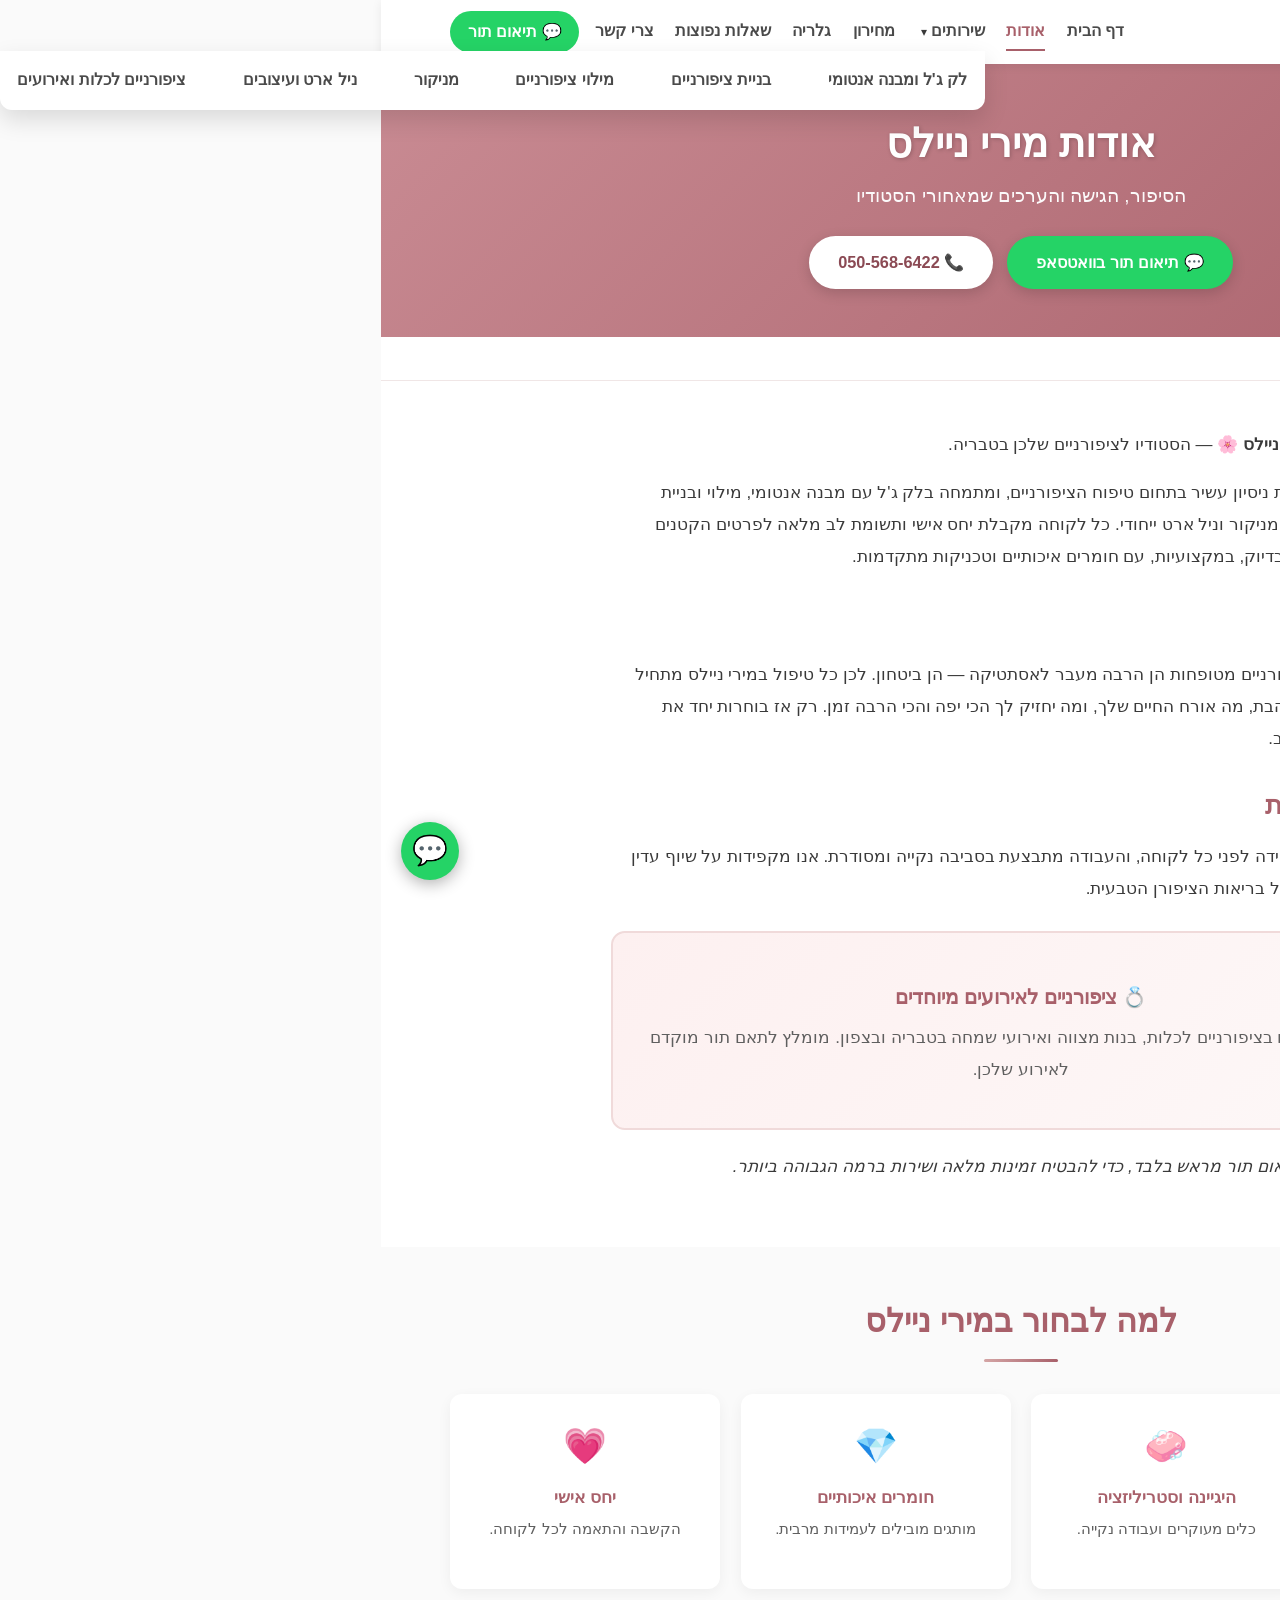
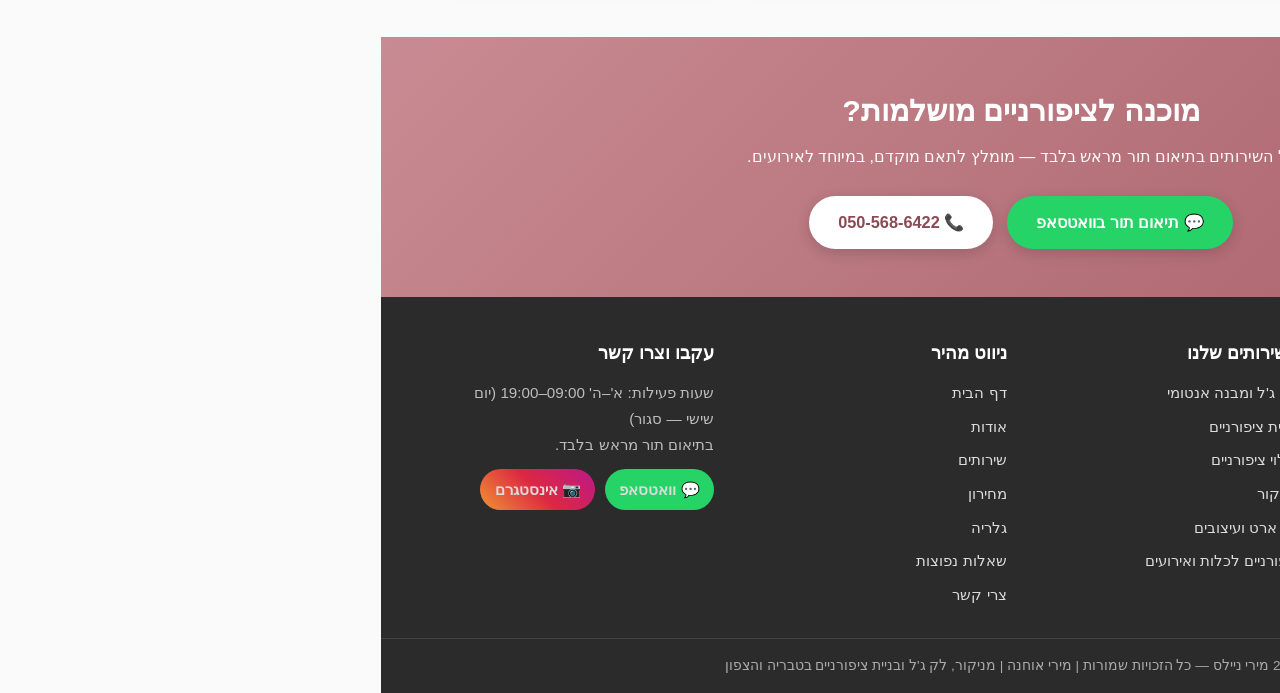
==== about.html @ bfaf3ebf "אתר רב-עמודי: SEO לטבריה והצפון, מחירון מעודכן, תפריט נפתח ושיפורי מובייל" ====
<!DOCTYPE html>
<html lang="he" dir="rtl">
<head>
<meta charset="UTF-8">
<meta name="viewport" content="width=device-width, initial-scale=1.0">
<meta name="theme-color" content="#a8606a">
<title>אודות מירי ניילס | סטודיו לציפורניים בטבריה — מירי אוחנה</title>
<meta name="description" content="הכירו את מירי אוחנה ואת סטודיו מירי ניילס בטבריה. ניסיון עשיר בלק ג'ל, מבנה אנטומי, בניית ציפורניים וניל ארט. יחס אישי, היגיינה מלאה וחומרים איכותיים.">
<meta name="keywords" content="אודות מירי ניילס, מירי אוחנה, סטודיו ציפורניים טבריה, מניקוריסטית טבריה, לק ג'ל טבריה">
<meta name="author" content="מירי אוחנה - מירי ניילס">
<meta name="robots" content="index, follow, max-image-preview:large">
<meta name="geo.region" content="IL-Z">
<meta name="geo.placename" content="טבריה">
<meta name="geo.position" content="32.7940;35.5315">
<meta name="ICBM" content="32.7940, 35.5315">
<link rel="canonical" href="https://www.miri-nails.co.il/about.html">
<meta property="og:type" content="website">
<meta property="og:locale" content="he_IL">
<meta property="og:site_name" content="מירי ניילס">
<meta property="og:url" content="https://www.miri-nails.co.il/about.html">
<meta property="og:title" content="אודות מירי ניילס | סטודיו לציפורניים בטבריה — מירי אוחנה">
<meta property="og:description" content="הכירו את מירי אוחנה ואת סטודיו מירי ניילס בטבריה. ניסיון עשיר בלק ג'ל, מבנה אנטומי, בניית ציפורניים וניל ארט.">
<meta property="og:image" content="https://www.miri-nails.co.il/11__1_.jpeg">
<meta name="twitter:card" content="summary_large_image">
<meta name="twitter:title" content="אודות מירי ניילס | סטודיו לציפורניים בטבריה">
<meta name="twitter:description" content="הכירו את מירי אוחנה ואת סטודיו מירי ניילס בטבריה.">
<meta name="twitter:image" content="https://www.miri-nails.co.il/11__1_.jpeg">
<link rel="preconnect" href="https://www.googletagmanager.com">
<link rel="stylesheet" href="style.css">
<script type="application/ld+json">
{
  "@context": "https://schema.org",
  "@type": "NailSalon",
  "@id": "https://www.miri-nails.co.il/#business",
  "name": "מירי ניילס",
  "image": "https://www.miri-nails.co.il/11__1_.jpeg",
  "description": "סטודיו לציפורניים בטבריה — מניקור, לק ג'ל עם מבנה אנטומי, מילוי ובניית ציפורניים בטיפס ג'ל וניל ארט.",
  "url": "https://www.miri-nails.co.il/",
  "telephone": "+972-50-568-6422",
  "address": {"@type": "PostalAddress", "streetAddress": "רחוב אחד העם", "addressLocality": "טבריה", "addressRegion": "מחוז הצפון", "addressCountry": "IL"},
  "sameAs": ["https://www.instagram.com/miri_ohana5"],
  "founder": {"@type": "Person", "name": "מירי אוחנה"}
}
</script>
<script type="application/ld+json">
{
  "@context": "https://schema.org",
  "@type": "BreadcrumbList",
  "itemListElement": [
    {"@type": "ListItem", "position": 1, "name": "דף הבית", "item": "https://www.miri-nails.co.il/"},
    {"@type": "ListItem", "position": 2, "name": "אודות", "item": "https://www.miri-nails.co.il/about.html"}
  ]
}
</script>
<script>
window.addEventListener('load',function(){var s=document.createElement('script');s.src='https://www.googletagmanager.com/gtag/js?id=G-24V7088SF2';s.async=true;document.head.appendChild(s);s.onload=function(){window.dataLayer=window.dataLayer||[];function gtag(){dataLayer.push(arguments);}gtag('js',new Date());gtag('config','G-24V7088SF2');};});
</script>
</head>
<body>
<a href="#main" class="skip-link">דלגו לתוכן</a>
<div class="topbar">
  <div class="wrap">
    <a href="index.html" class="brand">💅 מירי ניילס</a>
    <button class="navtoggle" aria-label="פתחי תפריט" aria-expanded="false" onclick="toggleNav(this)">☰</button>
    <nav class="mainnav" aria-label="ניווט ראשי">
      <ul>
        <li><a href="index.html">דף הבית</a></li>
        <li><a href="about.html" class="active" aria-current="page">אודות</a></li>
        <li><a href="services.html">שירותים</a></li>
        <li><a href="pricing.html">מחירון</a></li>
        <li><a href="gallery.html">גלריה</a></li>
        <li><a href="faq.html">שאלות נפוצות</a></li>
        <li><a href="contact.html">צרי קשר</a></li>
      </ul>
    </nav>
    <a href="https://wa.me/972505686422?text=%D7%94%D7%99%D7%99%20%D7%9E%D7%99%D7%A8%D7%99%2C%20%D7%90%D7%A9%D7%9E%D7%97%20%D7%9C%D7%AA%D7%90%D7%9D%20%D7%AA%D7%95%D7%A8" target="_blank" rel="noopener" class="topcta">💬 תיאום תור</a>
  </div>
</div>
<header class="hero">
  <div class="wrap">
    <h1>אודות מירי ניילס</h1>
    <p class="hero-sub">הסיפור, הגישה והערכים שמאחורי הסטודיו</p>
    <div class="hero-cta">
      <a href="https://wa.me/972505686422?text=%D7%94%D7%99%D7%99%20%D7%9E%D7%99%D7%A8%D7%99%2C%20%D7%90%D7%A9%D7%9E%D7%97%20%D7%9C%D7%AA%D7%90%D7%9D%20%D7%AA%D7%95%D7%A8" target="_blank" rel="noopener" class="btn wa">💬 תיאום תור בוואטסאפ</a>
      <a href="tel:0505686422" class="btn light">📞 050-568-6422</a>
    </div>
  </div>
</header>
<nav class="breadcrumb" aria-label="מיקום בעמוד"><div class="wrap"><a href="index.html">דף הבית</a> <span class="sep">›</span> <span>אודות</span></div></nav>
<main id="main">
<section class="alt"><div class="wrap"><div class="prose">
  <p><strong>ברוכות הבאות למירי ניילס 🌸</strong> — הסטודיו לציפורניים שלכן בטבריה.</p>
  <p>מירי אוחנה היא בעלת ניסיון עשיר בתחום טיפוח הציפורניים, ומתמחה בלק ג'ל עם מבנה אנטומי, מילוי ובניית ציפורניים בטיפס ג'ל, מניקור וניל ארט ייחודי. כל לקוחה מקבלת יחס אישי ותשומת לב מלאה לפרטים הקטנים ביותר — תוך עבודה בדיוק, במקצועיות, עם חומרים איכותיים וטכניקות מתקדמות.</p>
  <h2>הגישה שלנו</h2>
  <p>אנחנו מאמינות שציפורניים מטופחות הן הרבה מעבר לאסתטיקה — הן ביטחון. לכן כל טיפול במירי ניילס מתחיל בהקשבה: מה את אוהבת, מה אורח החיים שלך, ומה יחזיק לך הכי יפה והכי הרבה זמן. רק אז בוחרות יחד את הצבע, האורך והעיצוב.</p>
  <h2>היגיינה ובטיחות</h2>
  <p>הכלים מעוקרים בקפידה לפני כל לקוחה, והעבודה מתבצעת בסביבה נקייה ומסודרת. אנו מקפידות על שיוף עדין וטכניקות ששומרות על בריאות הציפורן הטבעית.</p>
  <div class="highlight">
    <h3>💍 ציפורניים לאירועים מיוחדים</h3>
    <p>מירי מתמחה גם בציפורניים לכלות, בנות מצווה ואירועי שמחה בטבריה ובצפון. מומלץ לתאם תור מוקדם לאירוע שלכן.</p>
  </div>
  <p style="margin-top:1.3rem">⏰ <em>כל השירותים בתיאום תור מראש בלבד, כדי להבטיח זמינות מלאה ושירות ברמה הגבוהה ביותר.</em></p>
</div></div></section>
<section><div class="wrap"><div class="sec-head"><h2>למה לבחור במירי ניילס</h2></div>
  <div class="why-grid">
    <div class="why"><div class="ic">👑</div><h3>ניסיון ומקצועיות</h3><p>שנות ניסיון והתמחות במגוון טכניקות.</p></div>
    <div class="why"><div class="ic">🧼</div><h3>היגיינה וסטריליזציה</h3><p>כלים מעוקרים ועבודה נקייה.</p></div>
    <div class="why"><div class="ic">💎</div><h3>חומרים איכותיים</h3><p>מותגים מובילים לעמידות מרבית.</p></div>
    <div class="why"><div class="ic">💗</div><h3>יחס אישי</h3><p>הקשבה והתאמה לכל לקוחה.</p></div>
  </div>
</div></section>
<section class="band">
  <div class="wrap center">
    <h2>מוכנה לציפורניים מושלמות?</h2>
    <p>כל השירותים בתיאום תור מראש בלבד — מומלץ לתאם מוקדם, במיוחד לאירועים.</p>
    <div class="hero-cta">
      <a href="https://wa.me/972505686422?text=%D7%94%D7%99%D7%99%20%D7%9E%D7%99%D7%A8%D7%99%2C%20%D7%90%D7%A9%D7%9E%D7%97%20%D7%9C%D7%AA%D7%90%D7%9D%20%D7%AA%D7%95%D7%A8" target="_blank" rel="noopener" class="btn wa">💬 תיאום תור בוואטסאפ</a>
      <a href="tel:0505686422" class="btn light">📞 050-568-6422</a>
    </div>
  </div>
</section>
</main>
<footer>
  <div class="footer-grid">
    <div class="footer-col">
      <h3>מירי ניילס 💅</h3>
      <p>סטודיו לציפורניים בטבריה — לק ג'ל, בניית ציפורניים, מילוי, מניקור וניל ארט. יחס אישי וחומרים איכותיים, בטבריה והצפון.</p>
      <p class="footer-nap">📍 רחוב אחד העם, טבריה<br>📞 <a href="tel:0505686422">050-568-6422</a><br>✉️ <a href="mailto:miri.ohana77@gmail.com">miri.ohana77@gmail.com</a></p>
    </div>
    <div class="footer-col">
      <h3>השירותים שלנו</h3>
      <ul>
          <li><a href="lak-gel.html">לק ג'ל ומבנה אנטומי</a></li>
          <li><a href="nail-building.html">בניית ציפורניים</a></li>
          <li><a href="fill.html">מילוי ציפורניים</a></li>
          <li><a href="manicure.html">מניקור</a></li>
          <li><a href="nail-art.html">ניל ארט ועיצובים</a></li>
          <li><a href="events.html">ציפורניים לכלות ואירועים</a></li>
      </ul>
    </div>
    <div class="footer-col">
      <h3>ניווט מהיר</h3>
      <ul>
          <li><a href="index.html">דף הבית</a></li>
          <li><a href="about.html">אודות</a></li>
          <li><a href="services.html">שירותים</a></li>
          <li><a href="pricing.html">מחירון</a></li>
          <li><a href="gallery.html">גלריה</a></li>
          <li><a href="faq.html">שאלות נפוצות</a></li>
          <li><a href="contact.html">צרי קשר</a></li>
      </ul>
    </div>
    <div class="footer-col">
      <h3>עקבו וצרו קשר</h3>
      <p>שעות פעילות: א'–ה' 09:00–19:00 (יום שישי — סגור)<br>בתיאום תור מראש בלבד.</p>
      <div class="footer-social">
        <a href="https://wa.me/972505686422?text=%D7%94%D7%99%D7%99%20%D7%9E%D7%99%D7%A8%D7%99%2C%20%D7%90%D7%A9%D7%9E%D7%97%20%D7%9C%D7%AA%D7%90%D7%9D%20%D7%AA%D7%95%D7%A8" target="_blank" rel="noopener" class="fbtn wa">💬 וואטסאפ</a>
        <a href="https://www.instagram.com/miri_ohana5" target="_blank" rel="noopener" class="fbtn ig">📷 אינסטגרם</a>
      </div>
    </div>
  </div>
  <div class="footer-bottom">
    <p>&copy; 2026 מירי ניילס — כל הזכויות שמורות | מירי אוחנה | מניקור, לק ג'ל ובניית ציפורניים בטבריה והצפון</p>
  </div>
</footer>
<a href="https://wa.me/972505686422?text=%D7%94%D7%99%D7%99%20%D7%9E%D7%99%D7%A8%D7%99%2C%20%D7%90%D7%A9%D7%9E%D7%97%20%D7%9C%D7%AA%D7%90%D7%9D%20%D7%AA%D7%95%D7%A8" target="_blank" rel="noopener" class="float-wa" aria-label="תיאום תור בוואטסאפ">💬</a>
<script src="script.js" defer></script>
</body>
</html>
---- style.css ----
*{margin:0;padding:0;box-sizing:border-box}
:root{--rose:#a8606a;--rose-dark:#8b4a54;--rose-soft:#d4a5a5;--rose-bg:#fdf6f6;--text:#3a3a3a;--muted:#5f5f5f;--gold:#c9a24a}
html{scroll-behavior:smooth;scroll-padding-top:90px}
body{font-family:'Segoe UI',Tahoma,Geneva,Verdana,sans-serif;line-height:1.65;color:var(--text);background:#fafafa}
img{max-width:100%}
a{color:var(--rose-dark)}
.wrap{max-width:1180px;margin:0 auto;padding:0 1.2rem}
.center{text-align:center}
.skip-link{position:absolute;right:-999px;top:0;background:var(--rose-dark);color:#fff;padding:.75rem 1.25rem;z-index:1000;border-radius:0 0 8px 0}
.skip-link:focus{right:0}
/* TOPBAR (fixed/consistent) */
.topbar{background:#fff;box-shadow:0 2px 10px rgba(0,0,0,.07);position:sticky;top:0;z-index:300}
.topbar .wrap{display:flex;align-items:center;gap:1rem;min-height:64px}
.brand{font-size:1.45rem;font-weight:800;color:var(--rose-dark);text-decoration:none;white-space:nowrap}
.mainnav{margin-inline-start:auto}
.mainnav ul{list-style:none;display:flex;gap:1.35rem;align-items:center}
.mainnav>ul>li{display:flex;align-items:center}
.mainnav a{color:#4a4a4a;text-decoration:none;font-weight:600;padding:.3rem 0;border-bottom:2px solid transparent;transition:.2s}
.mainnav a:hover,.mainnav a:focus{color:var(--rose);border-bottom-color:var(--rose-soft)}
.mainnav a.active{color:var(--rose);border-bottom-color:var(--rose)}
.topcta{background:#25D366;color:#fff;text-decoration:none;font-weight:700;padding:.5rem 1.1rem;border-radius:50px;white-space:nowrap;transition:.2s}
.topcta:hover{filter:brightness(.95);transform:translateY(-1px)}
.navtoggle{display:none;background:none;border:none;font-size:1.6rem;color:var(--rose-dark);cursor:pointer}
/* SERVICES DROPDOWN */
.mainnav .has-sub{position:relative}
.sub-toggle{background:none;border:none;color:inherit;font:inherit;font-size:.78rem;cursor:pointer;padding:0 .25rem;line-height:1;pointer-events:none}
.submenu{list-style:none;margin:0;padding:.4rem 0;position:absolute;top:100%;right:0;min-width:235px;background:#fff;box-shadow:0 10px 24px rgba(0,0,0,.13);border-radius:0 0 12px 12px;display:none;z-index:320}
.has-sub:hover .submenu,.has-sub:focus-within .submenu{display:block}
.submenu li{margin:0}
.submenu a{display:block;padding:.62rem 1.1rem;color:#4a4a4a;font-weight:600;border:none;white-space:nowrap}
.submenu a:hover,.submenu a:focus{color:var(--rose);background:var(--rose-bg);border:none}
/* HERO */
.hero{background:linear-gradient(135deg,#c98b93 0%,#a8606a 100%);color:#fff;text-align:center;padding:3.4rem 1rem 3rem}
.hero h1{font-size:2.5rem;margin-bottom:.7rem;text-shadow:1px 1px 4px rgba(0,0,0,.22);line-height:1.25}
.hero-sub{font-size:1.18rem;opacity:.97;max-width:760px;margin:0 auto}
.hero-cta{margin-top:1.6rem;display:flex;flex-wrap:wrap;gap:.9rem;justify-content:center}
.btn{display:inline-flex;align-items:center;gap:.45rem;padding:.8rem 1.8rem;border-radius:50px;font-weight:700;font-size:1.02rem;text-decoration:none;transition:.25s;box-shadow:0 4px 14px rgba(0,0,0,.16)}
.btn.wa{background:#25D366;color:#fff}
.btn.light{background:#fff;color:var(--rose-dark)}
.btn.rose{background:var(--rose);color:#fff}
.btn:hover{transform:translateY(-3px);box-shadow:0 7px 20px rgba(0,0,0,.24)}
/* BREADCRUMB */
.breadcrumb{background:#fff;border-bottom:1px solid #f0e6e6;font-size:.9rem}
.breadcrumb .wrap{padding-top:.6rem;padding-bottom:.6rem;color:var(--muted)}
.breadcrumb a{color:var(--rose-dark);text-decoration:none}
.breadcrumb a:hover{text-decoration:underline}
.breadcrumb .sep{margin:0 .35rem;color:#bbb}
/* SECTIONS */
section{padding:3rem 0}
section.alt{background:#fff}
.sec-head{text-align:center;max-width:820px;margin:0 auto 2rem}
.sec-head h2{color:var(--rose);font-size:2rem;margin-bottom:.8rem;position:relative;padding-bottom:.9rem}
.sec-head h2::after{content:'';position:absolute;bottom:0;right:50%;transform:translateX(50%);width:74px;height:3px;background:linear-gradient(90deg,var(--rose-soft),var(--rose));border-radius:2px}
.sec-head p{color:var(--muted);font-size:1.05rem}
.prose{max-width:820px;margin:0 auto;font-size:1.06rem;line-height:1.9}
.prose h2{color:var(--rose);font-size:1.6rem;margin:1.6rem 0 .7rem}
.prose h3{color:var(--rose-dark);font-size:1.2rem;margin:1.2rem 0 .5rem}
.prose p{margin-bottom:1rem}
.prose ul{margin:0 1.4rem 1.1rem}
.prose li{margin-bottom:.4rem}
/* CARDS GRID */
.grid{display:grid;grid-template-columns:repeat(auto-fit,minmax(260px,1fr));gap:1.5rem}
.card{background:#fff;border:2px solid #f0e6e6;border-radius:14px;padding:1.8rem;text-align:center;transition:.3s;text-decoration:none;color:inherit;display:block}
.card:hover{transform:translateY(-5px);box-shadow:0 10px 24px rgba(168,96,106,.18);border-color:var(--rose-soft)}
.card .ic{font-size:2.7rem;margin-bottom:.7rem}
.card h3{color:var(--rose);font-size:1.25rem;margin-bottom:.5rem}
.card p{color:var(--muted);font-size:.98rem}
.card .more{display:inline-block;margin-top:.8rem;color:var(--rose-dark);font-weight:700}
/* WHY */
.why-grid{display:grid;grid-template-columns:repeat(auto-fit,minmax(200px,1fr));gap:1.3rem}
.why{background:#fff;border-radius:12px;padding:1.4rem;text-align:center;box-shadow:0 4px 14px rgba(0,0,0,.05)}
.why .ic{font-size:2.2rem;margin-bottom:.5rem}
.why h3{color:var(--rose);font-size:1.08rem;margin-bottom:.3rem}
.why p{color:var(--muted);font-size:.95rem}
/* PRICING */
.pricing{max-width:680px;margin:0 auto;border-collapse:collapse;width:100%;background:#fff;border-radius:12px;overflow:hidden;box-shadow:0 5px 18px rgba(0,0,0,.07)}
.pricing th{background:var(--rose);color:#fff;padding:.9rem 1.2rem;text-align:right;font-size:1.05rem}
.pricing th.l{text-align:left}
.pricing td{padding:.85rem 1.2rem;border-bottom:1px solid #f3e9e9;color:#444}
.pricing td.l{text-align:left;font-weight:700;color:var(--rose-dark);white-space:nowrap}
.pricing tr:nth-child(even) td{background:var(--rose-bg)}
.pricing tr:last-child td{border-bottom:none}
.price-note{text-align:center;color:var(--muted);font-size:.9rem;margin-top:1rem;max-width:680px;margin-inline:auto}
/* GALLERY */
.gallery{display:grid;grid-template-columns:repeat(auto-fit,minmax(210px,1fr));gap:1.2rem}
.gitem{aspect-ratio:1;border-radius:12px;overflow:hidden;box-shadow:0 3px 14px rgba(0,0,0,.14);transition:.3s}
.gitem:hover{transform:scale(1.03);box-shadow:0 6px 20px rgba(0,0,0,.2)}
.gitem img{width:100%;height:100%;object-fit:cover;display:block}
/* AREA TAGS */
.tags{display:flex;flex-wrap:wrap;justify-content:center;gap:.6rem;margin-top:1.4rem}
.tag{background:#fff;color:var(--rose-dark);border:1px solid #f0dada;padding:.45rem 1rem;border-radius:50px;font-weight:600;font-size:.95rem}
/* FAQ */
.faq{max-width:840px;margin:0 auto}
.faq-item{background:#fff;border:1px solid #f0e6e6;border-radius:10px;margin-bottom:.9rem;overflow:hidden}
.faq-q{width:100%;background:#fff;padding:1rem 1.3rem;font-weight:700;color:var(--rose-dark);cursor:pointer;display:flex;justify-content:space-between;align-items:center;border:none;text-align:right;font-size:1.02rem;font-family:inherit}
.faq-q:hover{background:var(--rose-bg)}
.faq-a{padding:0 1.3rem;color:#4a4a4a;max-height:0;overflow:hidden;transition:max-height .3s ease,padding .3s ease}
.faq-item.open .faq-a{padding:1rem 1.3rem;max-height:500px}
.faq-arrow{transition:transform .3s}
.faq-item.open .faq-arrow{transform:rotate(180deg)}
/* BAND */
.band{background:linear-gradient(135deg,#c98b93,#a8606a);color:#fff;text-align:center}
.band h2{font-size:1.9rem;margin-bottom:.6rem}
.band p{opacity:.96;max-width:680px;margin:0 auto}
/* EVENTS HIGHLIGHT */
.highlight{background:linear-gradient(135deg,#fdf0f0,#fdf8f8);border:2px solid #f0dada;border-radius:14px;padding:1.6rem 1.8rem;text-align:center;max-width:820px;margin:1.6rem auto 0}
.highlight h3{color:var(--rose);margin-bottom:.4rem;font-size:1.25rem}
.highlight p{color:var(--muted)}
/* CONTACT */
.contact-grid{display:grid;grid-template-columns:repeat(auto-fit,minmax(230px,1fr));gap:1.2rem;max-width:920px;margin:0 auto}
.cinfo{background:#fff;border:2px solid #f0e6e6;border-radius:12px;padding:1.5rem;text-align:center}
.cinfo .ic{font-size:1.9rem;margin-bottom:.4rem}
.cinfo strong{display:block;color:var(--rose-dark);margin-bottom:.3rem}
.cinfo a{color:var(--rose-dark);text-decoration:none}
/* FOOTER */
footer{background:#2b2b2b;color:#e8e8e8;margin-top:0}
.footer-grid{max-width:1180px;margin:0 auto;padding:2.6rem 1.2rem 1.4rem;display:grid;grid-template-columns:repeat(auto-fit,minmax(220px,1fr));gap:1.8rem}
.footer-col h3{color:#fff;font-size:1.1rem;margin-bottom:.8rem}
.footer-col p{color:#bdbdbd;font-size:.95rem;line-height:1.7}
.footer-col ul{list-style:none}
.footer-col li{margin-bottom:.45rem}
.footer-col a{color:#dcdcdc;text-decoration:none;font-size:.95rem}
.footer-col a:hover{color:#f0c9cf;text-decoration:underline}
.footer-nap a{color:#f0c9cf}
.footer-social{display:flex;flex-wrap:wrap;gap:.6rem;margin-top:.7rem}
.fbtn{text-decoration:none;color:#fff;padding:.5rem .9rem;border-radius:40px;font-weight:700;font-size:.9rem}
.fbtn.wa{background:#25D366}
.fbtn.ig{background:linear-gradient(45deg,#f09433,#dc2743,#bc1888)}
.footer-bottom{border-top:1px solid #444;text-align:center;padding:1rem;color:#aaa;font-size:.85rem}
/* FLOAT WA */
.float-wa{position:fixed;bottom:20px;left:20px;z-index:250;background:#25D366;color:#fff;width:58px;height:58px;border-radius:50%;display:flex;align-items:center;justify-content:center;font-size:1.8rem;box-shadow:0 4px 16px rgba(0,0,0,.3);text-decoration:none;transition:.25s}
.float-wa:hover{transform:scale(1.08)}
/* RESPONSIVE */
@media(max-width:860px){
  .navtoggle{display:block;margin-inline-start:auto;order:2}
  .topcta{order:3;padding:.45rem .9rem;font-size:.92rem}
  .mainnav{order:4;flex-basis:100%;display:none;margin:0}
  .topbar .wrap{flex-wrap:wrap}
  .mainnav.open{display:block}
  .mainnav ul{flex-direction:column;gap:0;padding:.4rem 0 .7rem}
  .mainnav>ul>li{display:block;border-bottom:1px solid #f3eaea;position:relative}
  .mainnav>ul>li>a{display:block;padding:.9rem .2rem}
  /* dropdown becomes an inline accordion on mobile */
  .sub-toggle{pointer-events:auto;position:absolute;top:.6rem;left:0;font-size:1.2rem;padding:.3rem .55rem;color:var(--rose-dark)}
  .has-sub:hover .submenu,.has-sub:focus-within .submenu{display:none}
  .submenu{position:static;box-shadow:none;border-radius:0;min-width:0;padding:0 0 .4rem;background:transparent}
  .mainnav .has-sub .submenu.open{display:block}
  .submenu a{padding:.65rem 1rem;font-weight:600}
  .hero{padding:2.6rem 1rem 2.4rem}
  .hero h1{font-size:1.8rem}
  .hero-sub{font-size:1.05rem}
}
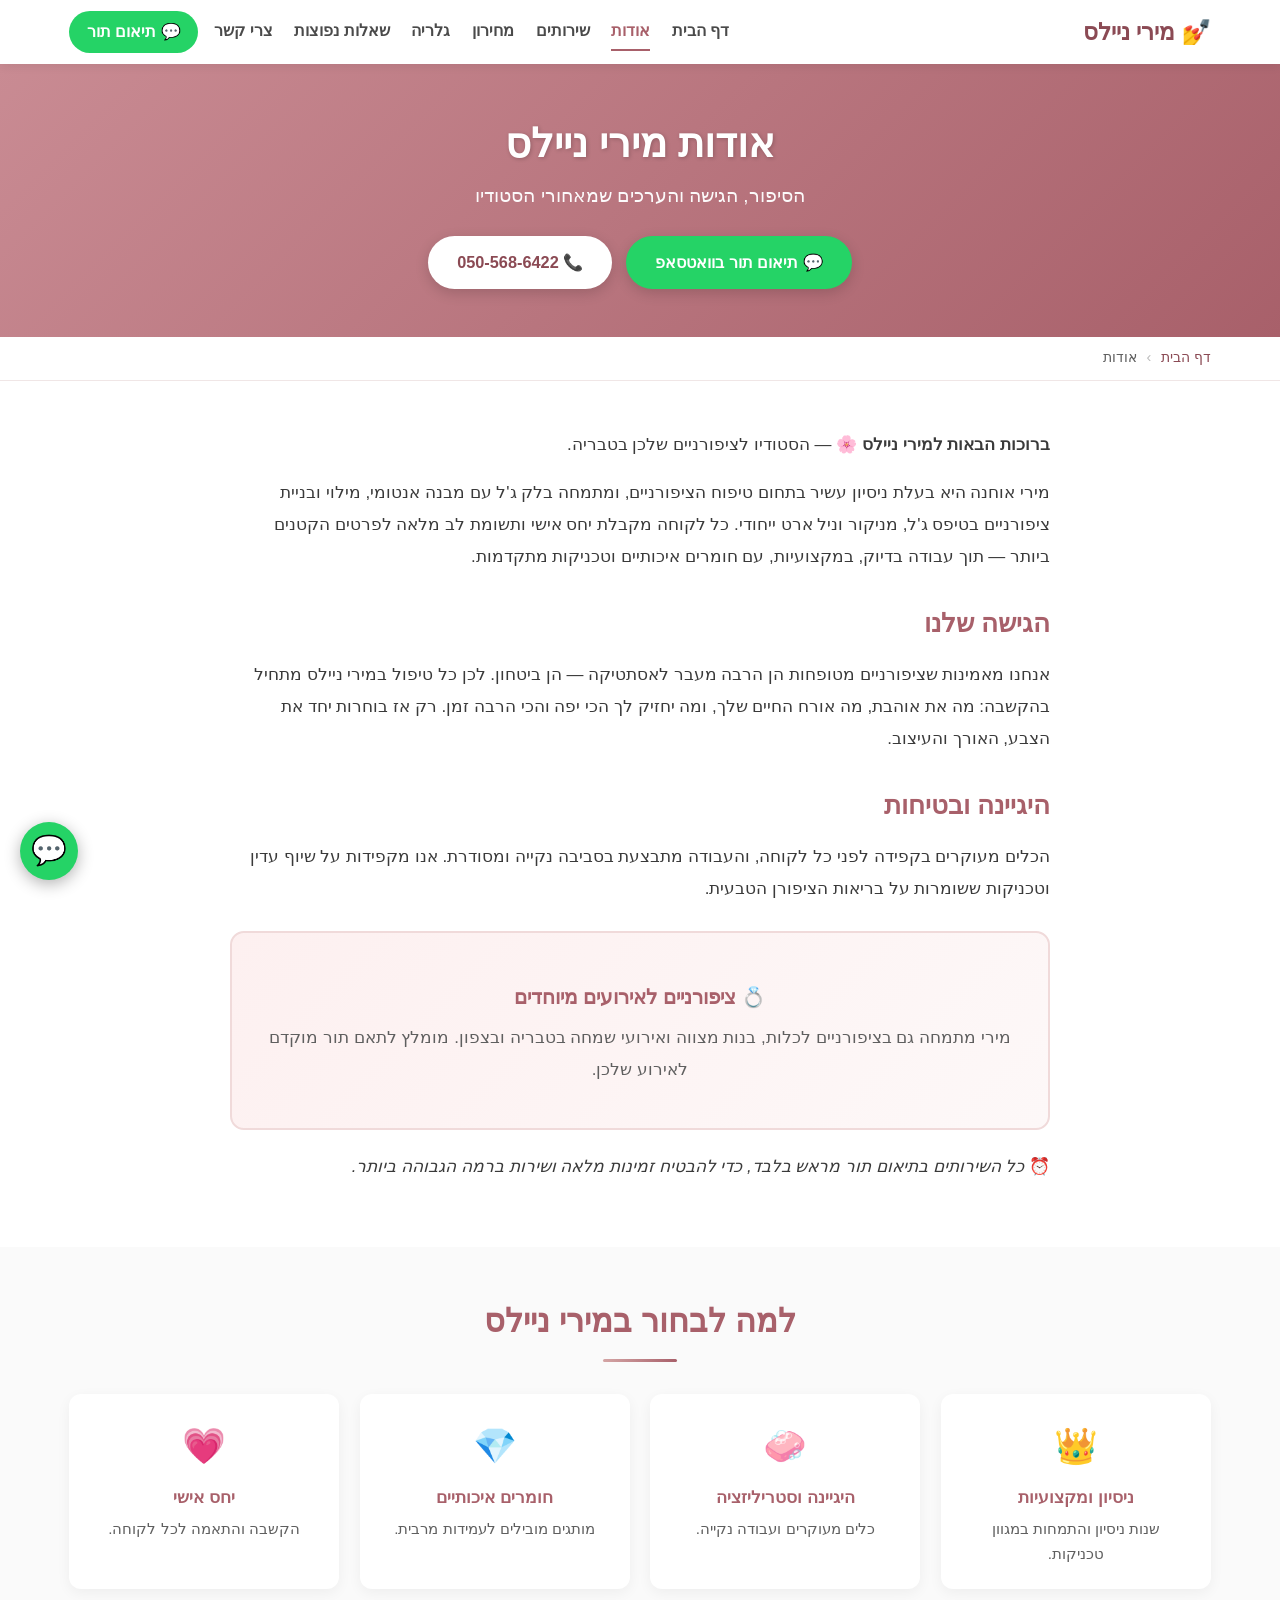
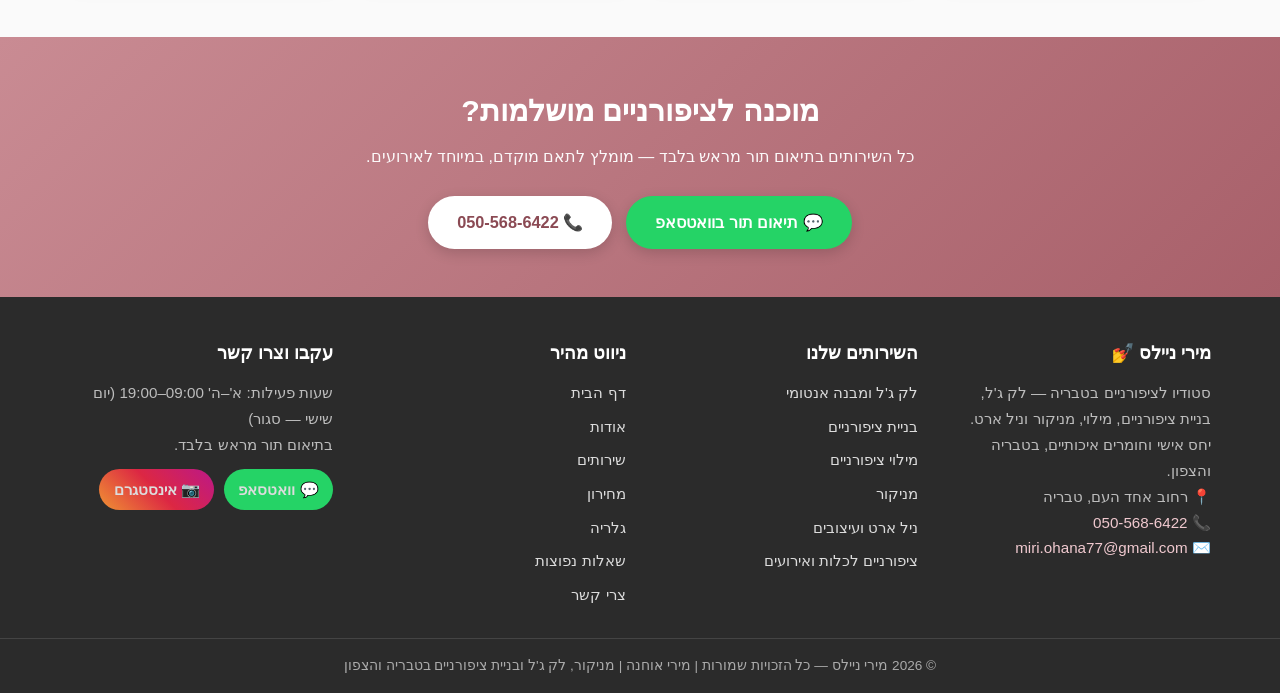
==== commit 4419d015: "תיקון canonical/URLs לכתובות נקיות + הפניות 301 (פתרון בעיית אינדוקס)" ====
--- a/about.html
+++ b/about.html
@@ -13,11 +13,11 @@
 <meta name="geo.placename" content="טבריה">
 <meta name="geo.position" content="32.7940;35.5315">
 <meta name="ICBM" content="32.7940, 35.5315">
-<link rel="canonical" href="https://www.miri-nails.co.il/about.html">
+<link rel="canonical" href="https://www.miri-nails.co.il/about">
 <meta property="og:type" content="website">
 <meta property="og:locale" content="he_IL">
 <meta property="og:site_name" content="מירי ניילס">
-<meta property="og:url" content="https://www.miri-nails.co.il/about.html">
+<meta property="og:url" content="https://www.miri-nails.co.il/about">
 <meta property="og:title" content="אודות מירי ניילס | סטודיו לציפורניים בטבריה — מירי אוחנה">
 <meta property="og:description" content="הכירו את מירי אוחנה ואת סטודיו מירי ניילס בטבריה. ניסיון עשיר בלק ג'ל, מבנה אנטומי, בניית ציפורניים וניל ארט.">
 <meta property="og:image" content="https://www.miri-nails.co.il/11__1_.jpeg">
@@ -26,6 +26,10 @@
 <meta name="twitter:description" content="הכירו את מירי אוחנה ואת סטודיו מירי ניילס בטבריה.">
 <meta name="twitter:image" content="https://www.miri-nails.co.il/11__1_.jpeg">
 <link rel="preconnect" href="https://www.googletagmanager.com">
+<link rel="icon" href="favicon.ico" sizes="48x48">
+<link rel="icon" href="favicon.svg" type="image/svg+xml">
+<link rel="icon" type="image/png" sizes="32x32" href="favicon-32.png">
+<link rel="apple-touch-icon" href="apple-touch-icon.png">
 <link rel="stylesheet" href="style.css">
 <script type="application/ld+json">
 {
@@ -48,7 +52,7 @@
   "@type": "BreadcrumbList",
   "itemListElement": [
     {"@type": "ListItem", "position": 1, "name": "דף הבית", "item": "https://www.miri-nails.co.il/"},
-    {"@type": "ListItem", "position": 2, "name": "אודות", "item": "https://www.miri-nails.co.il/about.html"}
+    {"@type": "ListItem", "position": 2, "name": "אודות", "item": "https://www.miri-nails.co.il/about"}
   ]
 }
 </script>
@@ -60,17 +64,17 @@
 <a href="#main" class="skip-link">דלגו לתוכן</a>
 <div class="topbar">
   <div class="wrap">
-    <a href="index.html" class="brand">💅 מירי ניילס</a>
+    <a href="/" class="brand">💅 מירי ניילס</a>
     <button class="navtoggle" aria-label="פתחי תפריט" aria-expanded="false" onclick="toggleNav(this)">☰</button>
     <nav class="mainnav" aria-label="ניווט ראשי">
       <ul>
-        <li><a href="index.html">דף הבית</a></li>
-        <li><a href="about.html" class="active" aria-current="page">אודות</a></li>
-        <li><a href="services.html">שירותים</a></li>
-        <li><a href="pricing.html">מחירון</a></li>
-        <li><a href="gallery.html">גלריה</a></li>
-        <li><a href="faq.html">שאלות נפוצות</a></li>
-        <li><a href="contact.html">צרי קשר</a></li>
+        <li><a href="/">דף הבית</a></li>
+        <li><a href="about" class="active" aria-current="page">אודות</a></li>
+        <li><a href="services">שירותים</a></li>
+        <li><a href="pricing">מחירון</a></li>
+        <li><a href="gallery">גלריה</a></li>
+        <li><a href="faq">שאלות נפוצות</a></li>
+        <li><a href="contact">צרי קשר</a></li>
       </ul>
     </nav>
     <a href="https://wa.me/972505686422?text=%D7%94%D7%99%D7%99%20%D7%9E%D7%99%D7%A8%D7%99%2C%20%D7%90%D7%A9%D7%9E%D7%97%20%D7%9C%D7%AA%D7%90%D7%9D%20%D7%AA%D7%95%D7%A8" target="_blank" rel="noopener" class="topcta">💬 תיאום תור</a>
@@ -86,7 +90,7 @@
     </div>
   </div>
 </header>
-<nav class="breadcrumb" aria-label="מיקום בעמוד"><div class="wrap"><a href="index.html">דף הבית</a> <span class="sep">›</span> <span>אודות</span></div></nav>
+<nav class="breadcrumb" aria-label="מיקום בעמוד"><div class="wrap"><a href="/">דף הבית</a> <span class="sep">›</span> <span>אודות</span></div></nav>
 <main id="main">
 <section class="alt"><div class="wrap"><div class="prose">
   <p><strong>ברוכות הבאות למירי ניילס 🌸</strong> — הסטודיו לציפורניים שלכן בטבריה.</p>
@@ -130,24 +134,24 @@
     <div class="footer-col">
       <h3>השירותים שלנו</h3>
       <ul>
-          <li><a href="lak-gel.html">לק ג'ל ומבנה אנטומי</a></li>
-          <li><a href="nail-building.html">בניית ציפורניים</a></li>
-          <li><a href="fill.html">מילוי ציפורניים</a></li>
-          <li><a href="manicure.html">מניקור</a></li>
-          <li><a href="nail-art.html">ניל ארט ועיצובים</a></li>
-          <li><a href="events.html">ציפורניים לכלות ואירועים</a></li>
+          <li><a href="lak-gel">לק ג'ל ומבנה אנטומי</a></li>
+          <li><a href="nail-building">בניית ציפורניים</a></li>
+          <li><a href="fill">מילוי ציפורניים</a></li>
+          <li><a href="manicure">מניקור</a></li>
+          <li><a href="nail-art">ניל ארט ועיצובים</a></li>
+          <li><a href="events">ציפורניים לכלות ואירועים</a></li>
       </ul>
     </div>
     <div class="footer-col">
       <h3>ניווט מהיר</h3>
       <ul>
-          <li><a href="index.html">דף הבית</a></li>
-          <li><a href="about.html">אודות</a></li>
-          <li><a href="services.html">שירותים</a></li>
-          <li><a href="pricing.html">מחירון</a></li>
-          <li><a href="gallery.html">גלריה</a></li>
-          <li><a href="faq.html">שאלות נפוצות</a></li>
-          <li><a href="contact.html">צרי קשר</a></li>
+          <li><a href="/">דף הבית</a></li>
+          <li><a href="about">אודות</a></li>
+          <li><a href="services">שירותים</a></li>
+          <li><a href="pricing">מחירון</a></li>
+          <li><a href="gallery">גלריה</a></li>
+          <li><a href="faq">שאלות נפוצות</a></li>
+          <li><a href="contact">צרי קשר</a></li>
       </ul>
     </div>
     <div class="footer-col">
--- a/style.css
+++ b/style.css
@@ -98,6 +98,13 @@
 .faq-item.open .faq-a{padding:1rem 1.3rem;max-height:500px}
 .faq-arrow{transition:transform .3s}
 .faq-item.open .faq-arrow{transform:rotate(180deg)}
+/* REVIEWS */
+.reviews-grid{display:grid;grid-template-columns:repeat(auto-fit,minmax(250px,1fr));gap:1.3rem;margin-bottom:1.8rem;text-align:right}
+.review-card{background:#fff;border:2px solid #f0e6e6;border-radius:14px;padding:1.4rem 1.5rem}
+.review-stars{color:#f0a500;font-size:1.05rem;letter-spacing:2px;margin-bottom:.45rem}
+.review-card p{color:#4a4a4a;font-size:.98rem;line-height:1.7;margin-bottom:.7rem}
+.review-card .rname{color:var(--rose-dark);font-weight:700;font-size:.92rem}
+.review-card .rsrc{color:var(--muted);font-size:.82rem}
 /* BAND */
 .band{background:linear-gradient(135deg,#c98b93,#a8606a);color:#fff;text-align:center}
 .band h2{font-size:1.9rem;margin-bottom:.6rem}
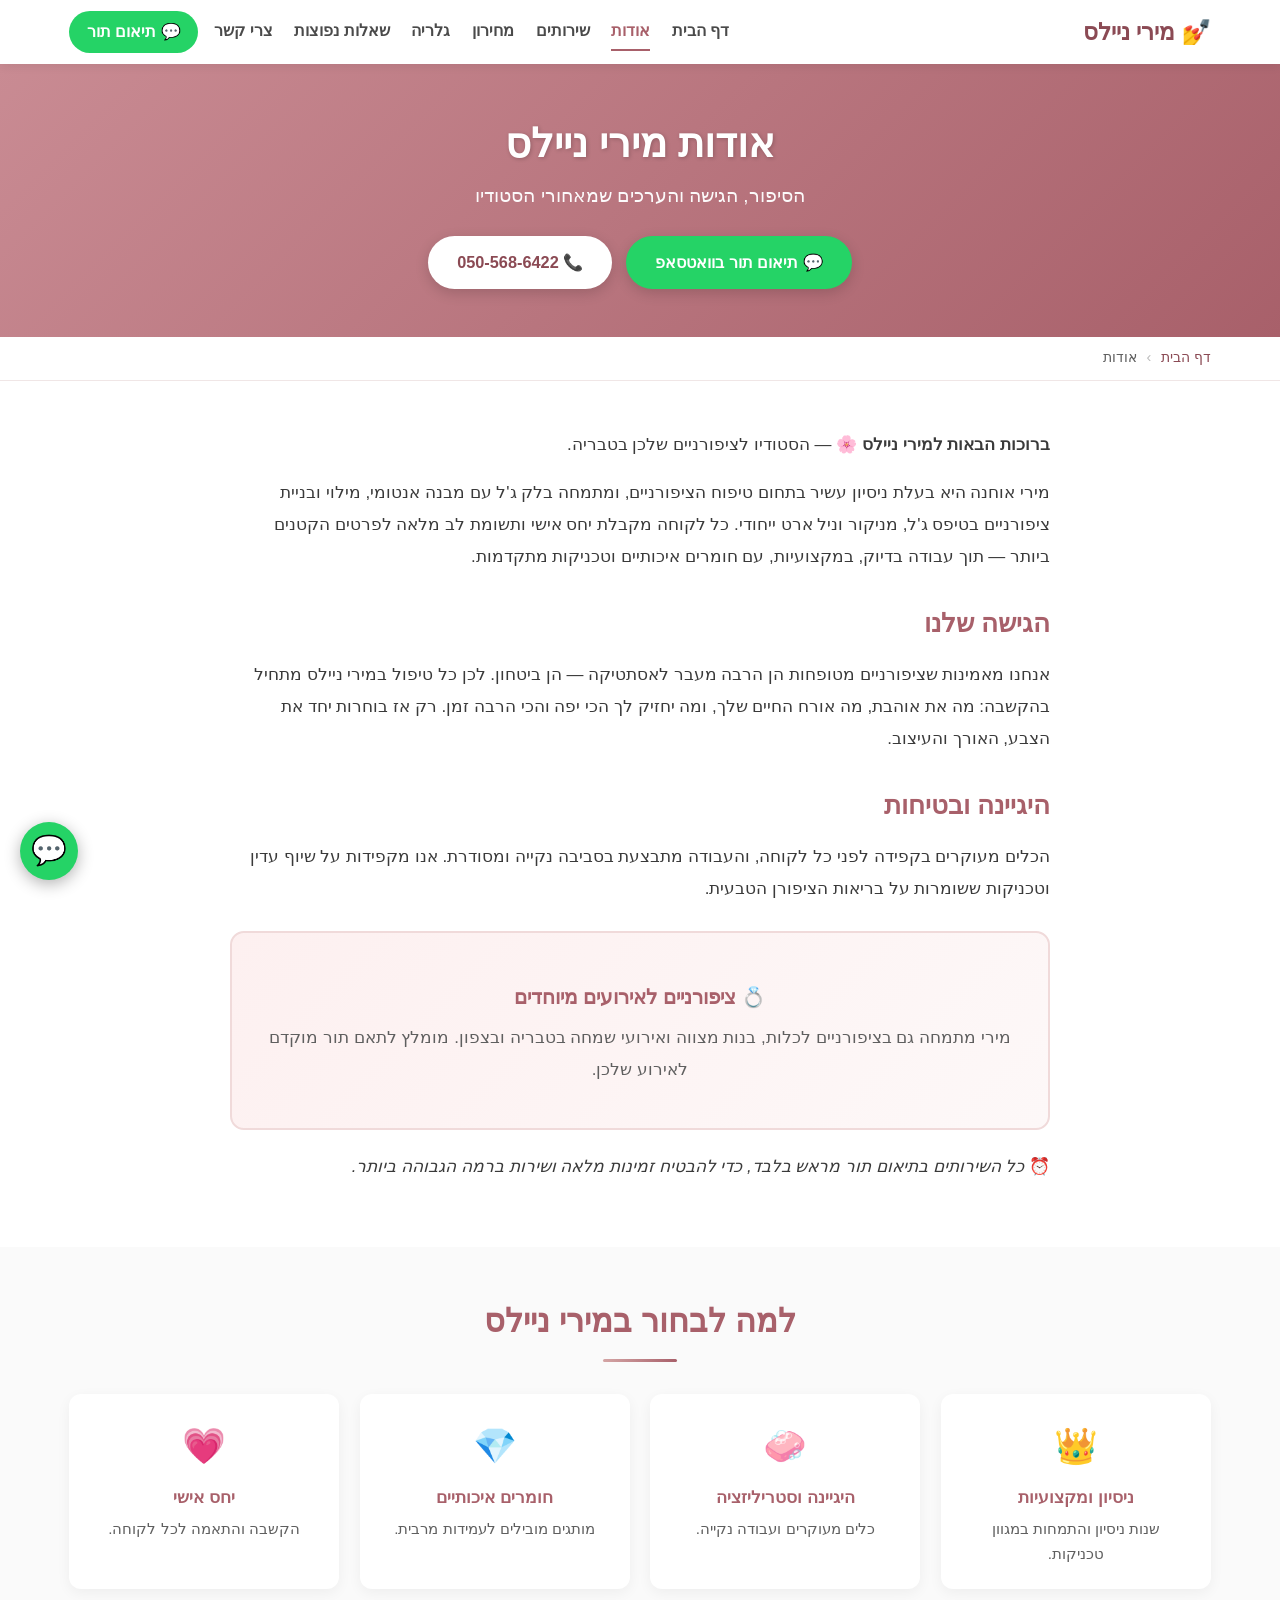
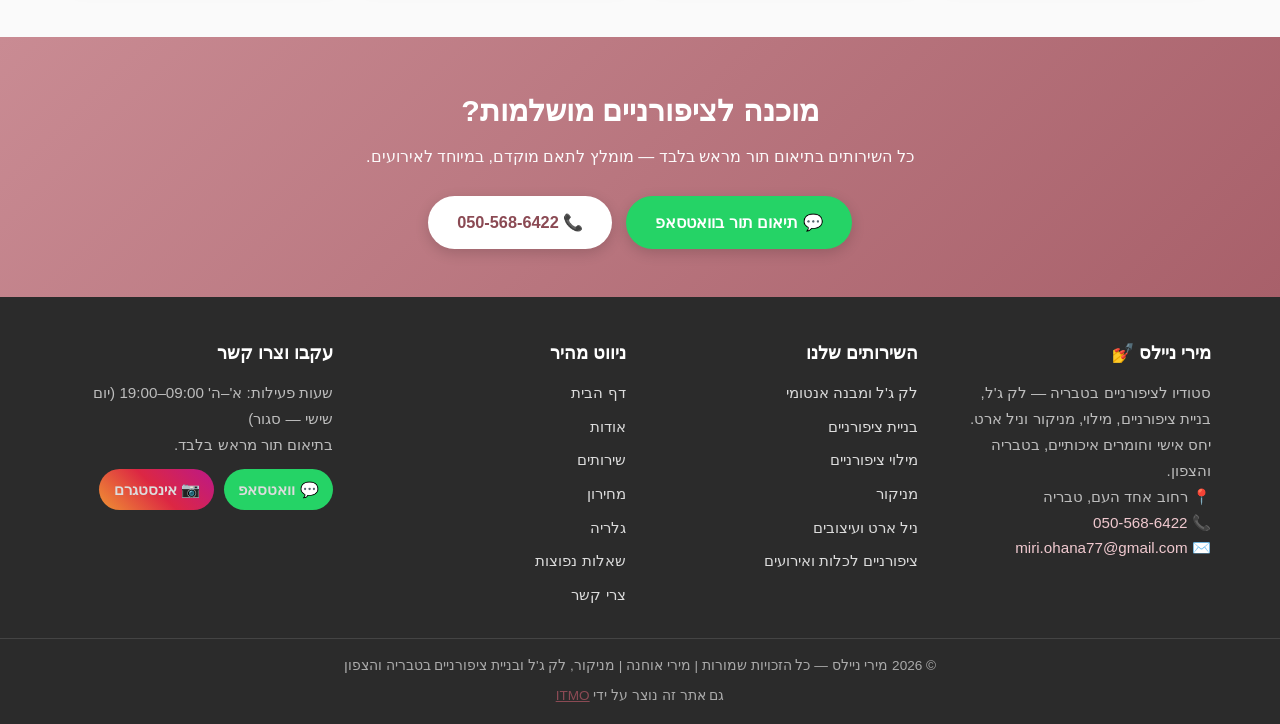
==== commit 4a120da7: "הוספת קרדיט ITMO בפוטר כל העמודים" ====
--- a/about.html
+++ b/about.html
@@ -165,6 +165,7 @@
   </div>
   <div class="footer-bottom">
     <p>&copy; 2026 מירי ניילס — כל הזכויות שמורות | מירי אוחנה | מניקור, לק ג'ל ובניית ציפורניים בטבריה והצפון</p>
+    <p style="margin-top:.5rem">גם אתר זה נוצר על ידי <a href="https://www.itmo.co.il/" target="_blank" rel="noopener">ITMO</a></p>
   </div>
 </footer>
 <a href="https://wa.me/972505686422?text=%D7%94%D7%99%D7%99%20%D7%9E%D7%99%D7%A8%D7%99%2C%20%D7%90%D7%A9%D7%9E%D7%97%20%D7%9C%D7%AA%D7%90%D7%9D%20%D7%AA%D7%95%D7%A8" target="_blank" rel="noopener" class="float-wa" aria-label="תיאום תור בוואטסאפ">💬</a>
--- a/style.css
+++ b/style.css
@@ -134,6 +134,16 @@
 .fbtn.wa{background:#25D366}
 .fbtn.ig{background:linear-gradient(45deg,#f09433,#dc2743,#bc1888)}
 .footer-bottom{border-top:1px solid #444;text-align:center;padding:1rem;color:#aaa;font-size:.85rem}
+/* CONTACT FORM */
+.contact-form{max-width:560px;margin:0 auto;text-align:right}
+.contact-form .field{margin-bottom:1rem}
+.contact-form label{display:block;margin-bottom:.35rem;font-weight:600;color:var(--rose-dark);font-size:.95rem}
+.contact-form input,.contact-form select,.contact-form textarea{width:100%;padding:.72rem .9rem;border:1.5px solid #e6d6d6;border-radius:10px;font-family:inherit;font-size:1rem;background:#fff;color:var(--text)}
+.contact-form input:focus,.contact-form select:focus,.contact-form textarea:focus{outline:none;border-color:var(--rose);box-shadow:0 0 0 3px rgba(168,96,106,.12)}
+.contact-form textarea{resize:vertical}
+.contact-form button{margin-top:.4rem;cursor:pointer;border:none;width:100%}
+.contact-form .form-note{margin-top:.85rem;color:var(--muted);font-size:.85rem;text-align:center}
+.hidden-bot{display:none}
 /* FLOAT WA */
 .float-wa{position:fixed;bottom:20px;left:20px;z-index:250;background:#25D366;color:#fff;width:58px;height:58px;border-radius:50%;display:flex;align-items:center;justify-content:center;font-size:1.8rem;box-shadow:0 4px 16px rgba(0,0,0,.3);text-decoration:none;transition:.25s}
 .float-wa:hover{transform:scale(1.08)}
